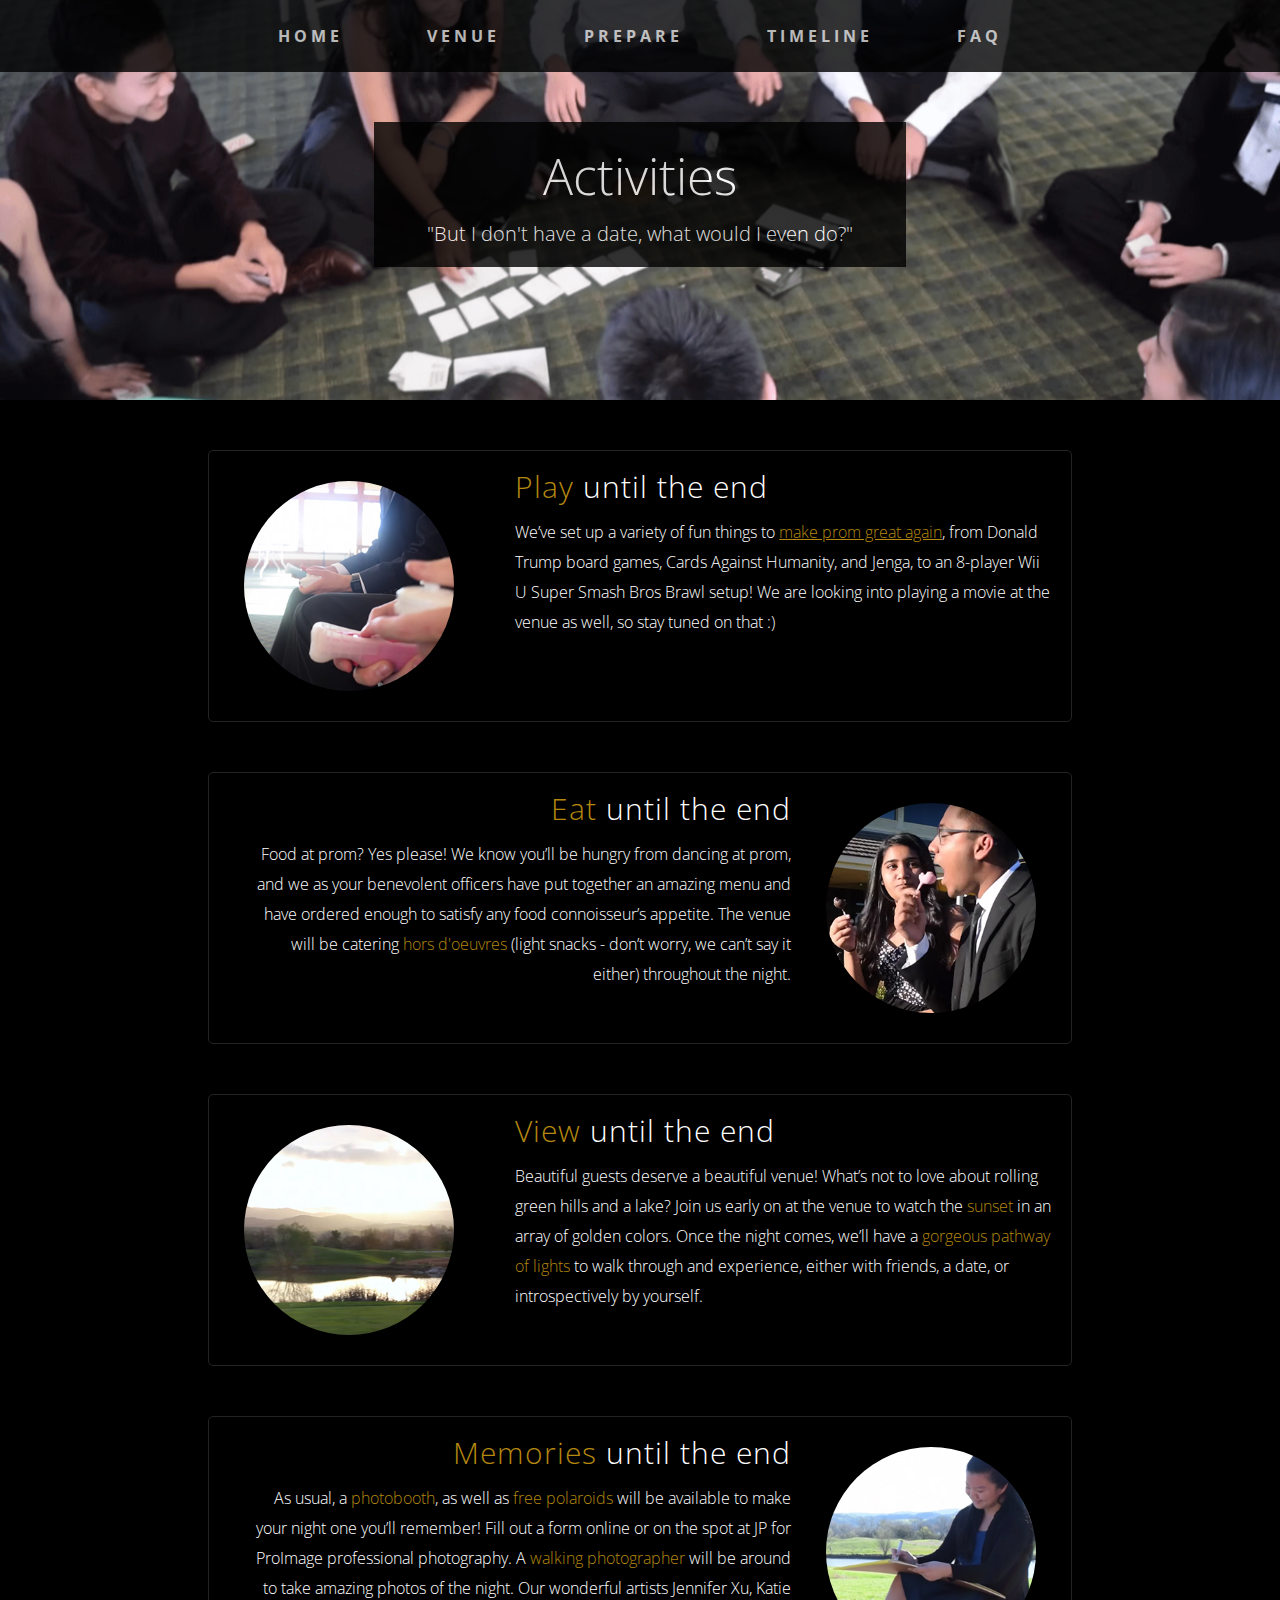
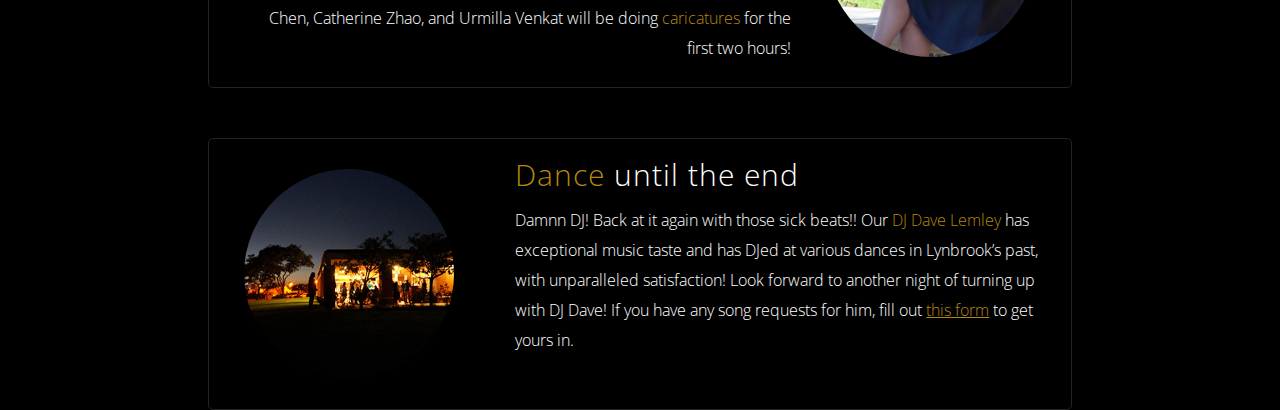
==== activities.html @ 8a210993 "LOTS OF CHANGES" ====
<!DOCTYPE html>
<html>
    <head>        
        <meta charset="utf-8" />
        <meta name="viewport" content="width=device-width"/>
        <link rel="icon" href="favicon.ico" type="image/x-icon" />
        <title>Lynbrook JProm</title>
        <link href="style.css" rel="stylesheet" />
        <link href="act.css" rel="stylesheet" />

        <link href='https://fonts.googleapis.com/css?family=Open+Sans:400,700,600,300' rel='stylesheet' type='text/css'>
        <script type="text/javascript" src="jquery.min.js"></script>

    </head>
    <body>
        
        <div id="main">
            <div id="nav">
                <ul>
                    <li><a href="index.html">home</a></li>
                    <li><a href="venue.html">venue</a></li>
                    <li><a href="prepare.html">prepare</a></li>
                    <li><a href="https://calendar.google.com/calendar/embed?src=cnim9p07rt1ipvot1ngb71710g%40group.calendar.google.com&ctz=America/Los_Angeles" target="_blank">timeline</a></li>
                    
                    <li><a href="faq.html">faq</a></li>
                </ul>
            </div>
            <div id="text-background">
                <h2>Activities</h2>
                <h3>"But I don't have a date, what would I even do?"</h3>
            </div>
        </div>
        
        <div id="activities">
            
            <!-- THIS IS ONE DAMN SEXY ACTIVITY SON -->
            <div id="act-left">
                <img src="raw/play.jpg">
                
                <div id="description-right">
                    <h2><span id="gold">Play</span> until the end</h2>
                    <p>We’ve set up a variety of fun things to <a href="https://www.youtube.com/watch?v=nKqCEuv5c6M" id="gold" target="_blank">make prom great again</a>, from Donald Trump board games, Cards Against Humanity, and Jenga, to an 8-player Wii U Super Smash Bros Brawl setup! We are looking into playing a movie at the venue as well, so stay tuned on that :)</p>
                </div>
            
            </div>
            
            <!-- if you're reading this, come to JP thx <3 -->
            
            <!-- what is the meaning of life? --> 
            
            <div id="act-right">
                <img src="raw/eat.jpg">
                
                <div id="description-left">
                    <h2><span id="gold">Eat</span> until the end</h2>
                    <p>Food at prom? Yes please! We know you’ll be hungry from dancing at prom, and we as your benevolent officers have put together an amazing menu and have ordered enough to satisfy any food connoisseur’s appetite. The venue will be catering <span id="gold">hors d'oeuvres</span> (light snacks - don’t worry, we can’t say it either) throughout the night.</p>
                </div>
            
            </div>
            
            <!-- silly adhiv, it's to come to junior prom! -->
            
                        <!-- THIS IS ONE DAMN SEXY ACTIVITY SON -->
            <div id="act-left">
                <img src="raw/view.jpg">
                
                <div id="description-right">
                    <h2><span id="gold">View</span> until the end</h2>
                    <p>Beautiful guests deserve a beautiful venue! What’s not to love about rolling green hills and a lake? Join us early on at the venue to watch the <span id="gold">sunset</span> in an array of golden colors. Once the night comes, we’ll have a <span id="gold">gorgeous pathway of lights</span> to walk through and experience, either with friends, a date, or introspectively by yourself. 
</p>
                </div>
            
            </div>
            
            <!-- if you're reading this, come to JP thx <3 -->
            
            <!-- what is the meaning of life? --> 
            
            <div id="act-right">
                <img src="raw/car.jpg">
                
                <div id="description-left">
                    <h2><span id="gold">Memories</span> until the end</h2>
                    <p>As usual, a <span id="gold">photobooth</span>, as well as <span id="gold">free polaroids</span> will be available to make your night one you’ll remember! Fill out a form online or on the spot at JP for ProImage professional photography. A <span id="gold">walking photographer</span> will be around to take amazing photos of the night. 

                        Our wonderful artists Jennifer Xu, Katie Chen, Catherine Zhao, and Urmilla Venkat will be doing <span id="gold">caricatures</span> for the first two hours!</p>
                </div>
            
            </div>
            
            <!-- silly adhiv, it's to come to junior prom! -->
            
                        
                        <!-- THIS IS ONE DAMN SEXY ACTIVITY SON -->
            <div id="act-left">
                <img src="raw/dance.jpg">
                
                <div id="description-right">
                    <h2><span id="gold">Dance</span> until the end</h2>
                    <p>Damnn DJ! Back at it again with those sick beats!! Our <span id="gold">DJ Dave Lemley</span> has exceptional music taste and has DJed at various dances in Lynbrook’s past, with unparalleled satisfaction! Look forward to another night of turning up with DJ Dave! If you have any song requests for him, fill out <a href="https://docs.google.com/forms/d/1cPAFSrg-D9ulOe23JO2HoaWXTadQr-cr4L0Bu_-D2H0/viewform" id="gold" target="_blank">this form</a> to get yours in.</p>
                </div>
            
            </div>
            
            <!-- if you're reading this, come to JP thx <3 -->
        </div>
        
    </body>
</html>
---- style.css ----
body {
	margin: 0;
	padding:0;
	font-family: 'Open Sans', sans-serif;
    background-color:black;
}

#main {
    width: 100%;
	height: 600px;
	background-repeat:no-repeat;
	background-size:cover;
	background-position:center center;
	text-align: center;
	color:white;
}

	#text-background {
		background-color:#000;
		opacity:0.8;
		padding: 10px;
		margin:50px auto 0 auto;
		width: 40%;
	}

	#main h2 {
		font-size:50px;
		font-weight:200;
		margin:10px;
	}

	#main h3 {
		font-size:20px;
		font-weight:200;
		margin:10px;
	}


#nav {
	width: 100%;
	display: inline-block;
	margin: 0px 0px 0px 0px;
	padding:25px 0;
	text-align:center;
	transition: background-color 1s;
}

	#nav:hover {
		background-color:rgba(0,0,0,0.8);
	}

	#nav ul {
		list-style: none;
		display:inline-block;
		margin:0;
        padding: 0;
	}

	#nav ul li {
		display: inline;
		margin: 0 40px;
	}

	#nav li a {
		text-transform: uppercase;
		color:white;
		opacity: 0.7;
		font-weight: 700;
		letter-spacing: 4px;
		text-decoration: none;
	}

	#nav li a:hover {
		opacity:1;
	}

#faq {
    background-image: url('raw/inside1.jpg');
    width: 100%;
	height: 400px;
	background-repeat:no-repeat;
	background-size:cover;
	background-position:center center;
	text-align: center;
	color:white;
}

	#faq h2 {
		font-size:50px;
		font-weight:200;
		margin:10px;
	}

	#faq h3 {
		font-size:20px;
		font-weight:200;
		margin:10px;
	}

#fsection {
    background-color:black;
    width: 100%;
    height: 2000px;
    margin: 0 auto;
}

#question {
    text-align: left;
    width: 70%;
    margin: 0 auto;
    padding: 10px;
    color:white;
}

#question h1 {
    font-size: 25px;
    font-weight: 200;

}

#question p {
    font-size: 14px;
    font-weight: 200;

}

#question a {
    color: #b5880f;  
}

#text-background a {
    color: #b5880f; 
}

/*
#ria {
    opacity:0;
    transition: opacity 1s;
    width: 10px;
    height: 10px;
    position: absolute;
    top: 95%;
    left: 95%;
}

#ria:hover {
    opacity:1;
}
*/
---- act.css ----
#main {
	background-image: url('raw/main-act.png');
    height: 400px !important;
}

#activities {
    background-color: black;   
    height: 400px;
    display:block;
    
}
#gold {
    color: #b5880f;
}

/* left side */

#act-left {
    height: 240px;
    width: 65%;
    background-color:black;
    margin: 50px auto;
    display: block;
    padding: 15px;
    border: 1px solid #232323;
	border-radius:5px; 
    transition: border 1s;
}

#act-left:hover {
        border: 1px solid #b5880f;
    }

    #act-left img {
        height: 210px;
        width: 210px;
        border-radius: 175px;
        float:left;
        margin-top: 15px;
        margin-left: 20px;
    }

    #description-right {
        text-align:left;
        width:65%;
        float:right;
        display:inline-block;
    }

        #description-right h2 {
            margin:0;
            text-align: center;
            letter-spacing: 1px;
            display: inline-block;
            font-weight: 100;
            color: white;
            font-size: 30px;
        }

        #description-right p {
            margin-top:10px;
            line-height:30px;
            color:white;
                        font-weight: 100;

        }


/* right side */

#act-right {
    height: 240px;
    width: 65%;
    background-color:black;
    padding: 15px;
    margin: 50px auto;
    display: block; 
    border: 1px solid #232323;
	border-radius:5px; 
    transition: border 1s;
}

#act-right:hover {
        border: 1px solid #b5880f;
    }


    #act-right img {
        height: 210px;
        width: 210px;
        border-radius: 175px;
        float:right;
        margin-top: 15px;
        margin-right: 20px;
    }

    #description-left {
        text-align:right;
        width:65%;
        float:right;
        display:inline-block;
        margin-right: 35px;
    }

        #description-left h2 {
            margin:0;
            text-align: center;
            letter-spacing: 1px;
            display: inline-block;
            font-weight: 100;
            color: white;
            font-size: 30px;
        }

        #description-left p {
            margin-top:10px;
            line-height:30px;
            color:white;
            font-weight: 100;
        }

@media (max-width: 27em) {
    
    #activities {
        height: 1000px;
    }
  #act-left {
    width: 100%;
    border:none;
    float: none;
    text-align:center;
    margin:50px 0;
      display: block;
      height: 600px;
  }
    
      #act-left img{
    border:none;
    float: none;
    text-align:center;
  }
    
    #description-right {
    border:none;
    float: none;
    text-align:center;
    margin: 0 auto;
  }
    
          #description-right h2, p {
    border:none;
    float: none;
    text-align:center;
    margin: 0 auto;
              
  }
    
      #act-right {
    width: 100%;
    border:none;
    float: none;
    text-align:center;
    margin:50px 0;
    display: block;
    height: 600px;

  }
    
      #act-right img{
    border:none;
    float: none;
    text-align:center;
  }
    
    #description-left {
    border:none;
    float: none;
    text-align:center;
    margin: 0 auto;
  }
    
          #description-left h2, p {
    border:none;
    float: none;
    text-align:center;
    margin: 0 auto;
  }
}
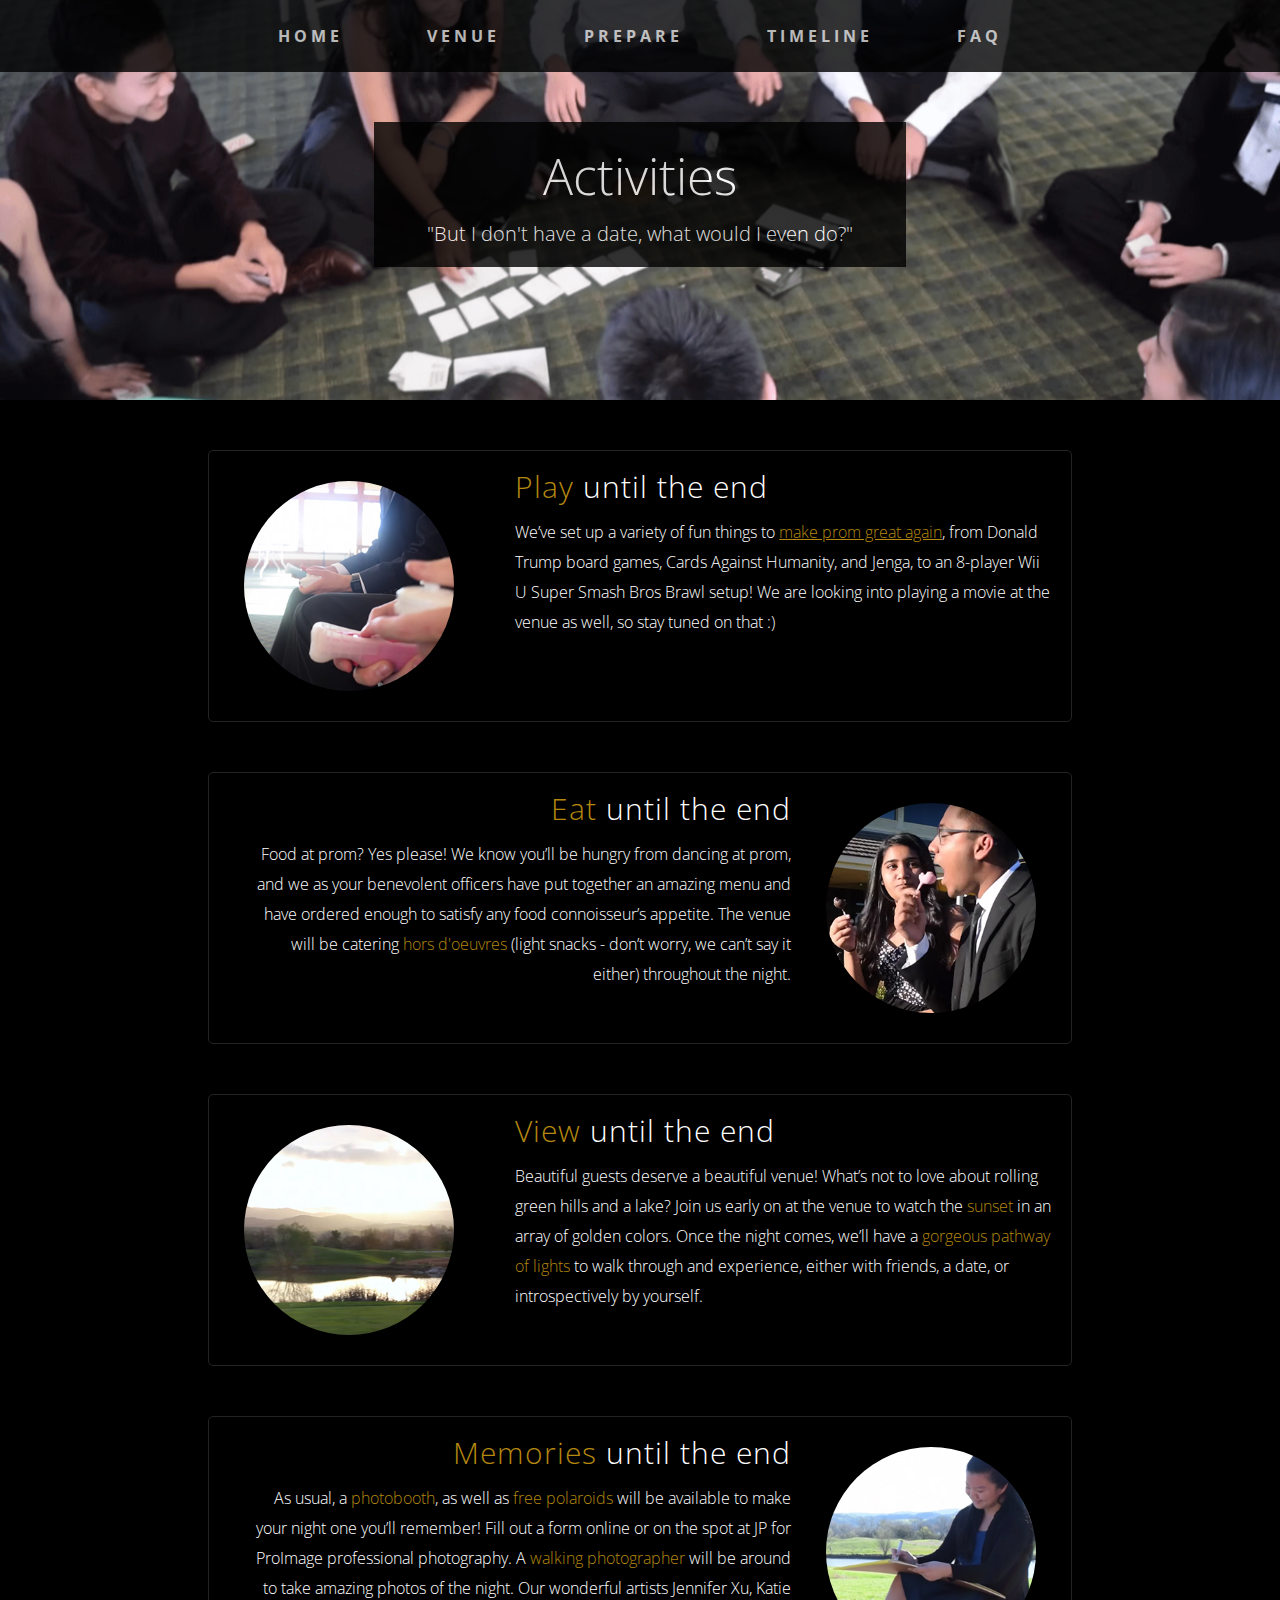
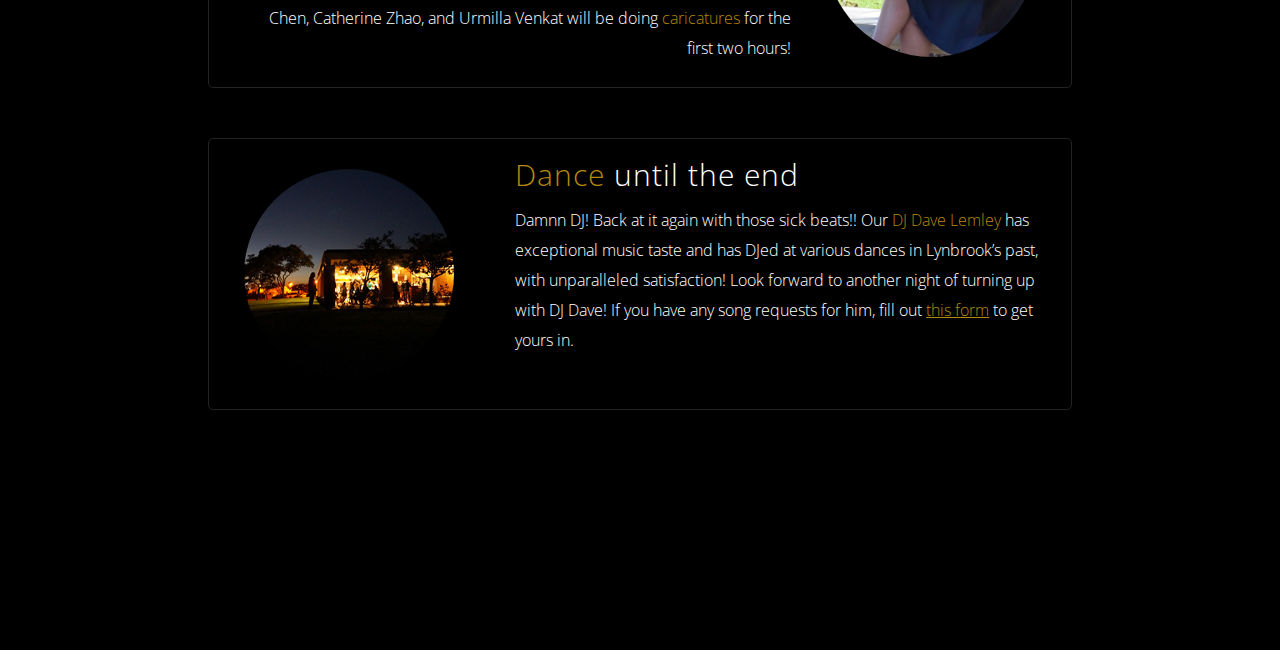
==== commit 83592426: "fixed" ====
--- a/activities.html
+++ b/activities.html
@@ -37,7 +37,7 @@
             <div id="act-left">
                 <img src="raw/play.jpg">
                 
-                <div id="description-right">
+                <div id="description-right" style="margin-top: 0px; !important">
                     <h2><span id="gold">Play</span> until the end</h2>
                     <p>We’ve set up a variety of fun things to <a href="https://www.youtube.com/watch?v=nKqCEuv5c6M" id="gold" target="_blank">make prom great again</a>, from Donald Trump board games, Cards Against Humanity, and Jenga, to an 8-player Wii U Super Smash Bros Brawl setup! We are looking into playing a movie at the venue as well, so stay tuned on that :)</p>
                 </div>
--- a/act.css
+++ b/act.css
@@ -5,9 +5,9 @@
 
 #activities {
     background-color: black;   
-    height: 400px;
-    display:block;
-    
+    height: 1800px;
+    display:block;  
+    margin:0;
 }
 #gold {
     color: #b5880f;
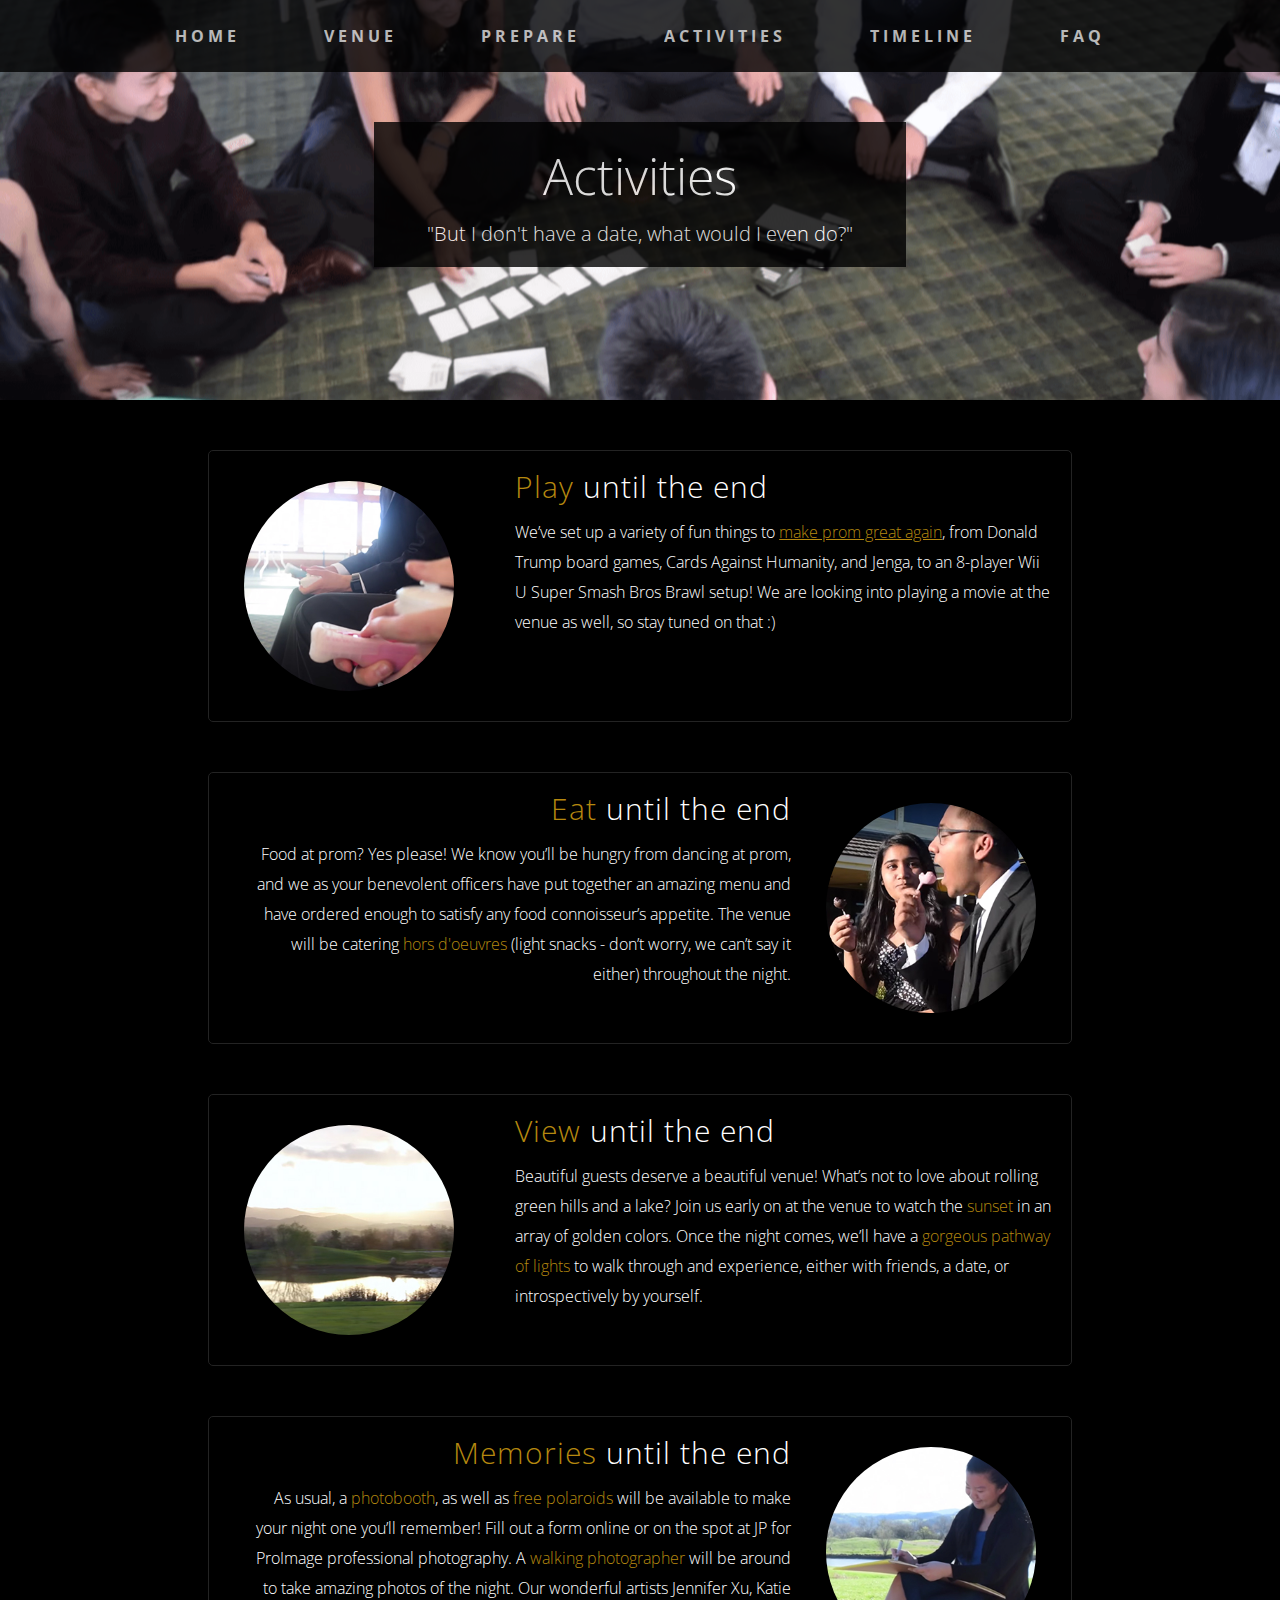
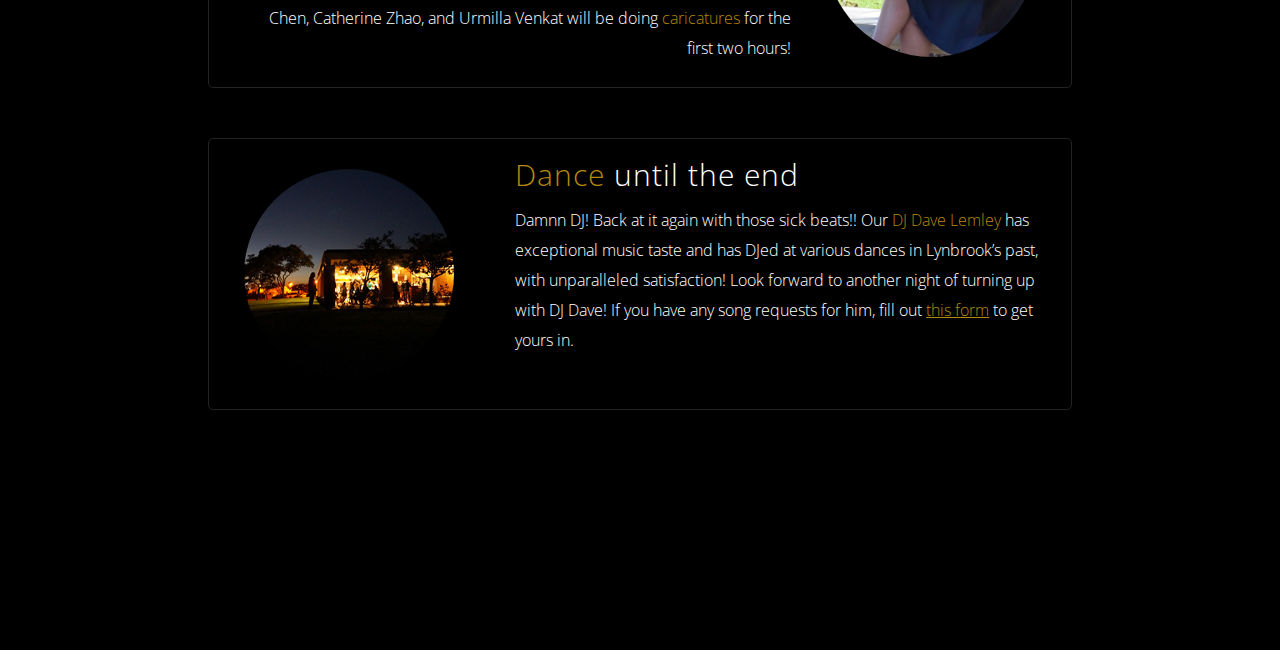
==== commit 6b16008e: "fixed" ====
--- a/activities.html
+++ b/activities.html
@@ -20,6 +20,8 @@
                     <li><a href="index.html">home</a></li>
                     <li><a href="venue.html">venue</a></li>
                     <li><a href="prepare.html">prepare</a></li>
+                    <li><a href="activities.html">activities</a></li>
+
                     <li><a href="https://calendar.google.com/calendar/embed?src=cnim9p07rt1ipvot1ngb71710g%40group.calendar.google.com&ctz=America/Los_Angeles" target="_blank">timeline</a></li>
                     
                     <li><a href="faq.html">faq</a></li>
--- a/act.css
+++ b/act.css
@@ -9,6 +9,16 @@
     display:block;  
     margin:0;
 }
+
+#nav {
+    background-color:rgba(0,0,0,0.3) !important; 
+    transition: background-color 1s;
+}
+
+#nav:hover {
+    background-color:rgba(0,0,0,0.8) !important;
+}
+    
 #gold {
     color: #b5880f;
 }
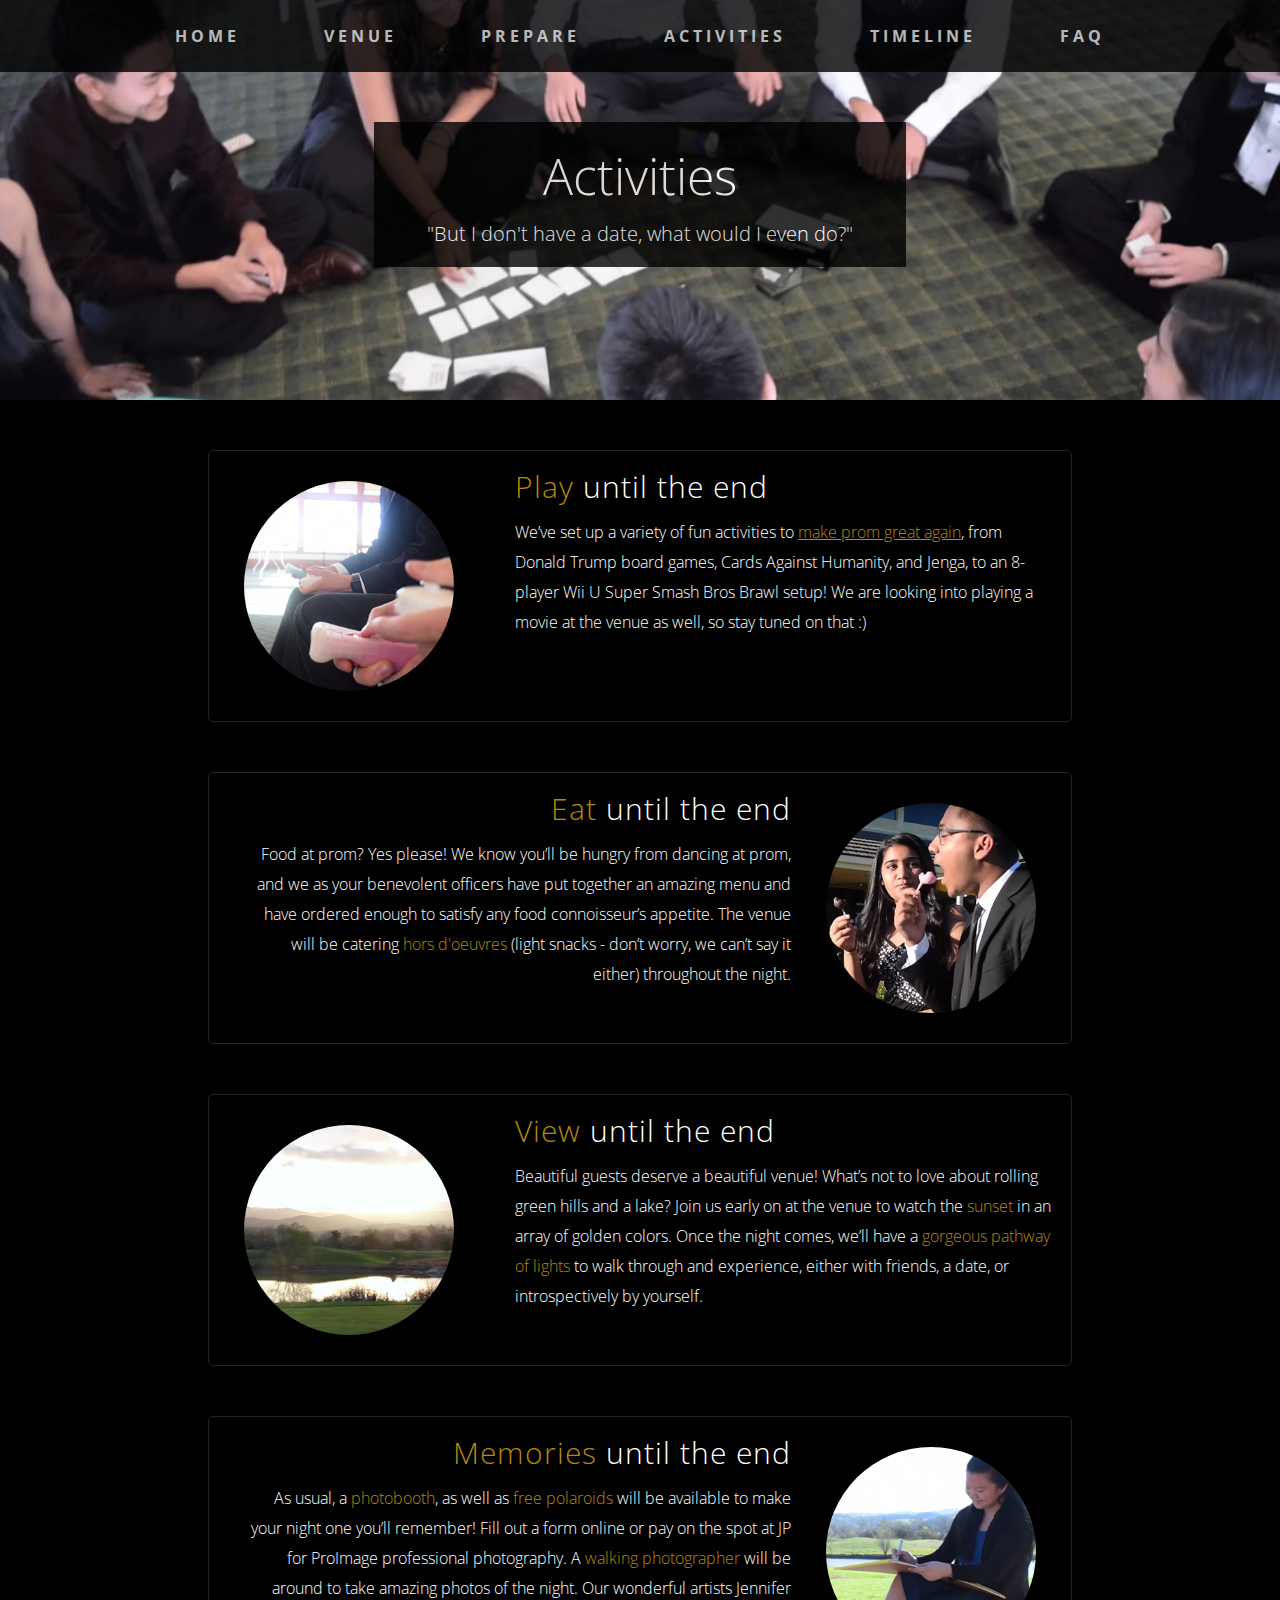
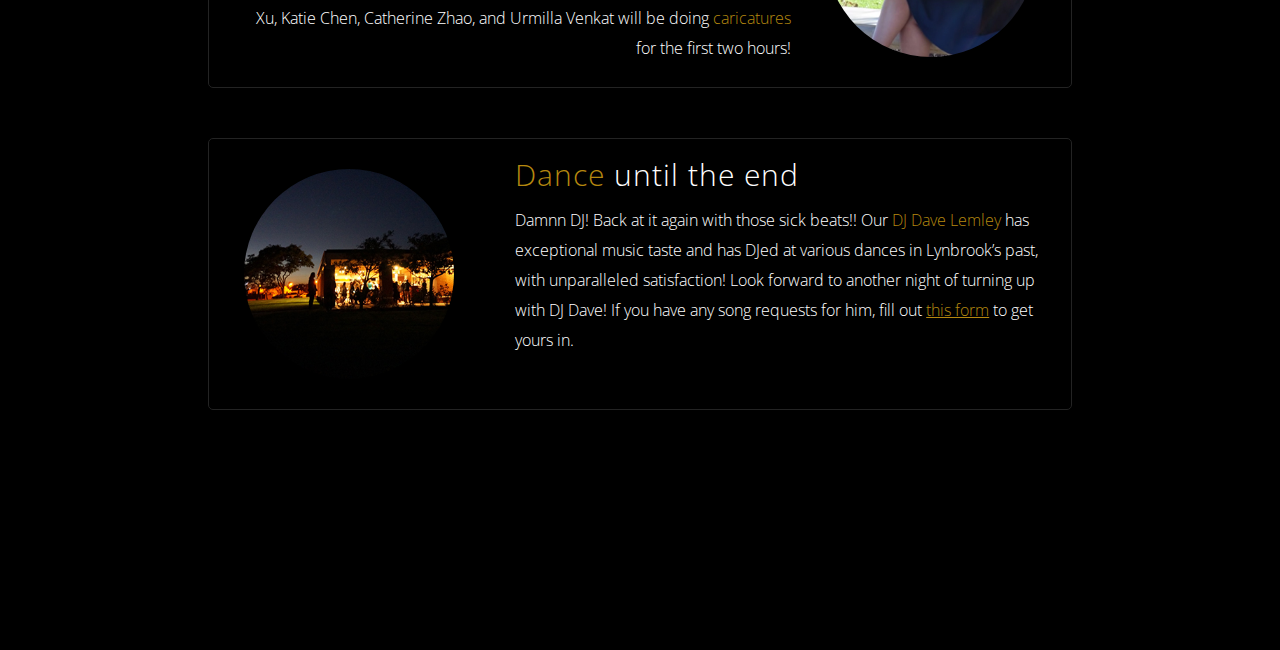
==== commit c2d14d0c: "activity changes" ====
--- a/activities.html
+++ b/activities.html
@@ -41,7 +41,7 @@
                 
                 <div id="description-right" style="margin-top: 0px; !important">
                     <h2><span id="gold">Play</span> until the end</h2>
-                    <p>We’ve set up a variety of fun things to <a href="https://www.youtube.com/watch?v=nKqCEuv5c6M" id="gold" target="_blank">make prom great again</a>, from Donald Trump board games, Cards Against Humanity, and Jenga, to an 8-player Wii U Super Smash Bros Brawl setup! We are looking into playing a movie at the venue as well, so stay tuned on that :)</p>
+                    <p>We’ve set up a variety of fun activities to <a href="https://www.youtube.com/watch?v=nKqCEuv5c6M" id="gold" target="_blank">make prom great again</a>, from Donald Trump board games, Cards Against Humanity, and Jenga, to an 8-player Wii U Super Smash Bros Brawl setup! We are looking into playing a movie at the venue as well, so stay tuned on that :)</p>
                 </div>
             
             </div>
@@ -83,7 +83,7 @@
                 
                 <div id="description-left">
                     <h2><span id="gold">Memories</span> until the end</h2>
-                    <p>As usual, a <span id="gold">photobooth</span>, as well as <span id="gold">free polaroids</span> will be available to make your night one you’ll remember! Fill out a form online or on the spot at JP for ProImage professional photography. A <span id="gold">walking photographer</span> will be around to take amazing photos of the night. 
+                    <p>As usual, a <span id="gold">photobooth</span>, as well as <span id="gold">free polaroids</span> will be available to make your night one you’ll remember! Fill out a form online or pay on the spot at JP for ProImage professional photography. A <span id="gold">walking photographer</span> will be around to take amazing photos of the night. 
 
                         Our wonderful artists Jennifer Xu, Katie Chen, Catherine Zhao, and Urmilla Venkat will be doing <span id="gold">caricatures</span> for the first two hours!</p>
                 </div>
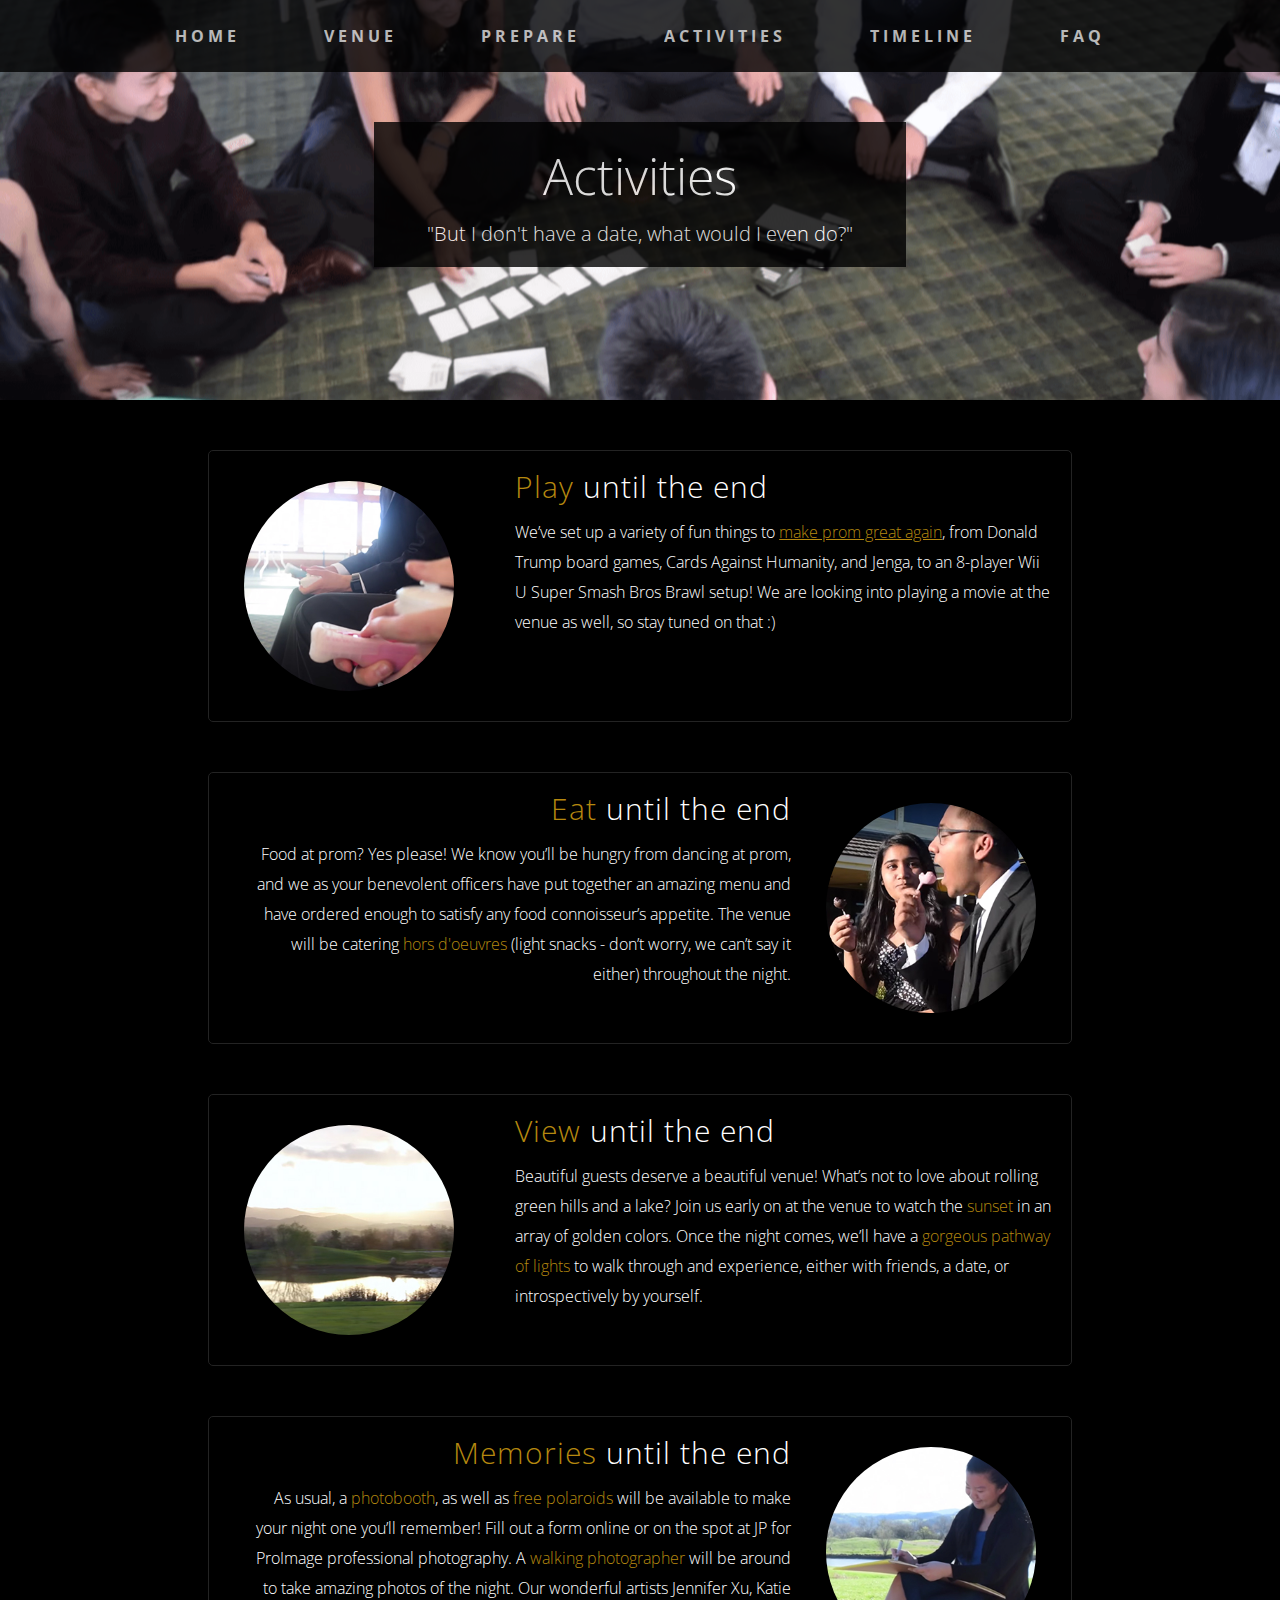
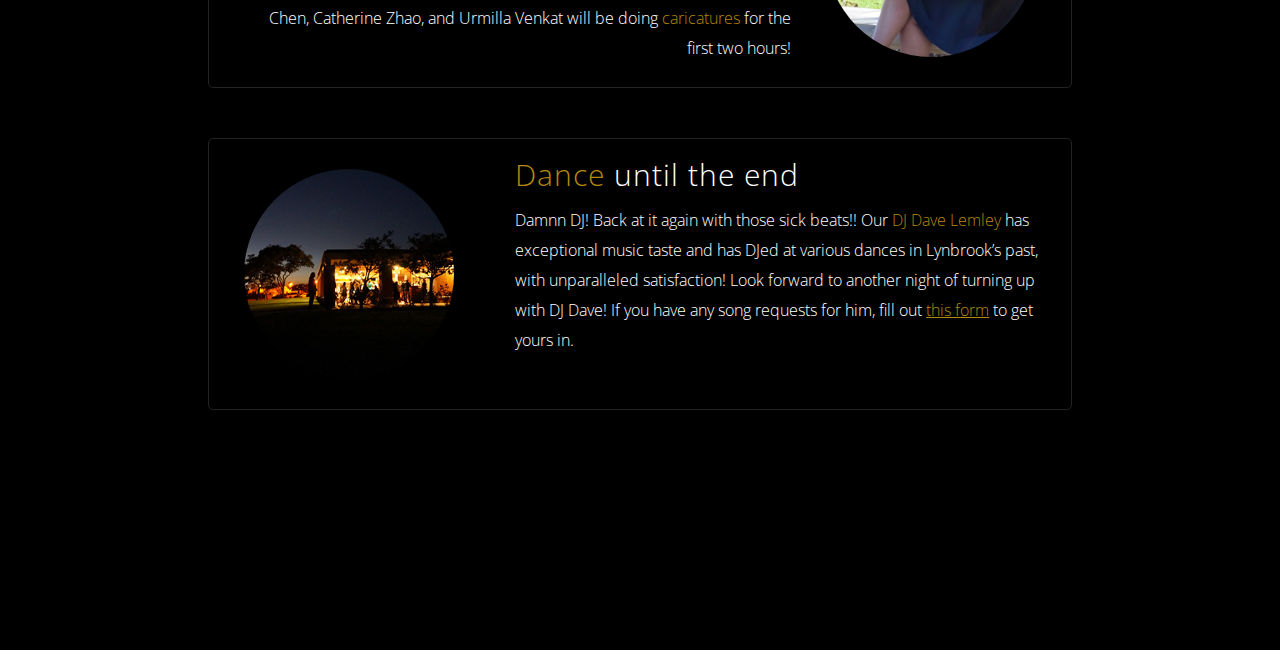
==== commit 700d0864: "Revert "activity changes"" ====
--- a/activities.html
+++ b/activities.html
@@ -41,7 +41,7 @@
                 
                 <div id="description-right" style="margin-top: 0px; !important">
                     <h2><span id="gold">Play</span> until the end</h2>
-                    <p>We’ve set up a variety of fun activities to <a href="https://www.youtube.com/watch?v=nKqCEuv5c6M" id="gold" target="_blank">make prom great again</a>, from Donald Trump board games, Cards Against Humanity, and Jenga, to an 8-player Wii U Super Smash Bros Brawl setup! We are looking into playing a movie at the venue as well, so stay tuned on that :)</p>
+                    <p>We’ve set up a variety of fun things to <a href="https://www.youtube.com/watch?v=nKqCEuv5c6M" id="gold" target="_blank">make prom great again</a>, from Donald Trump board games, Cards Against Humanity, and Jenga, to an 8-player Wii U Super Smash Bros Brawl setup! We are looking into playing a movie at the venue as well, so stay tuned on that :)</p>
                 </div>
             
             </div>
@@ -83,7 +83,7 @@
                 
                 <div id="description-left">
                     <h2><span id="gold">Memories</span> until the end</h2>
-                    <p>As usual, a <span id="gold">photobooth</span>, as well as <span id="gold">free polaroids</span> will be available to make your night one you’ll remember! Fill out a form online or pay on the spot at JP for ProImage professional photography. A <span id="gold">walking photographer</span> will be around to take amazing photos of the night. 
+                    <p>As usual, a <span id="gold">photobooth</span>, as well as <span id="gold">free polaroids</span> will be available to make your night one you’ll remember! Fill out a form online or on the spot at JP for ProImage professional photography. A <span id="gold">walking photographer</span> will be around to take amazing photos of the night. 
 
                         Our wonderful artists Jennifer Xu, Katie Chen, Catherine Zhao, and Urmilla Venkat will be doing <span id="gold">caricatures</span> for the first two hours!</p>
                 </div>
